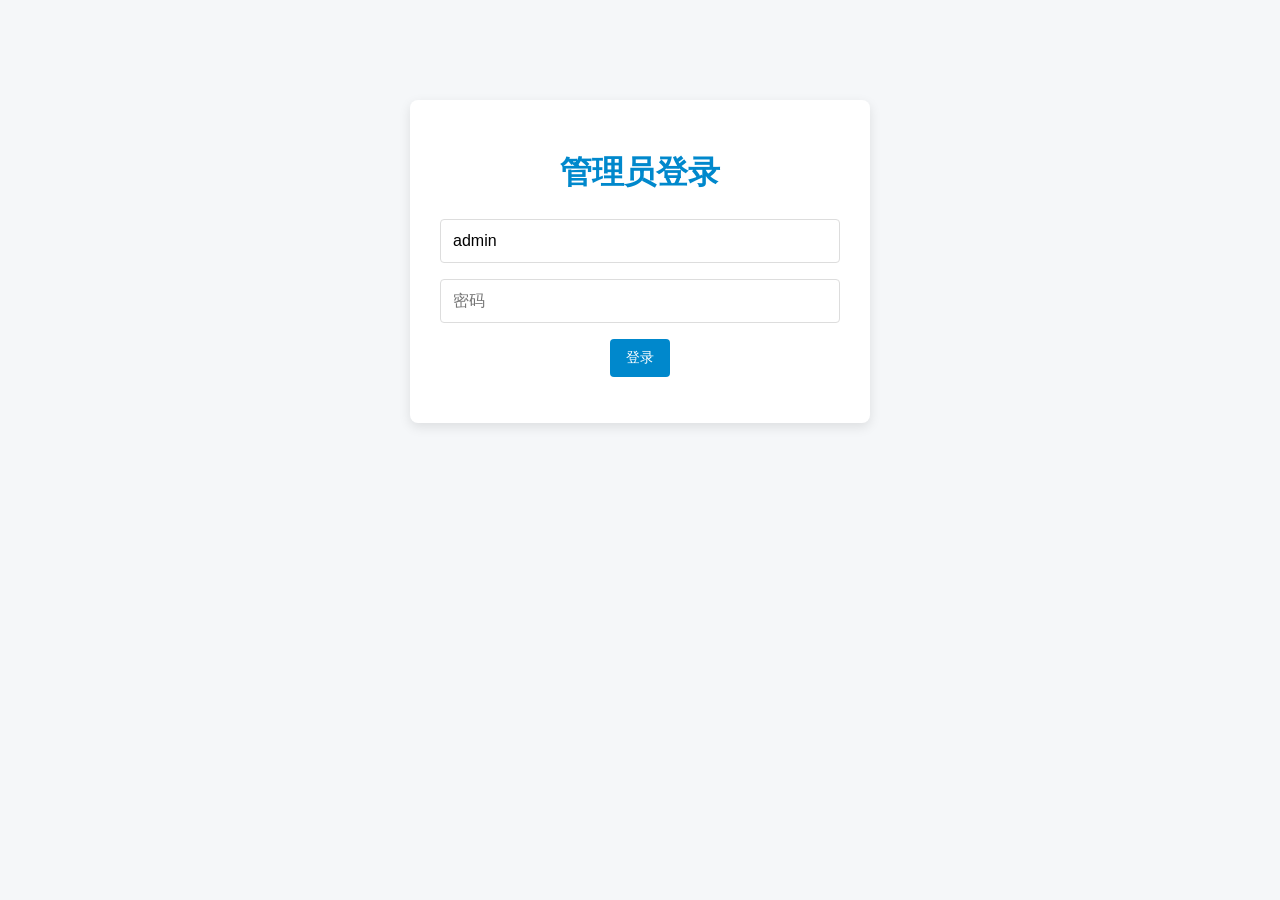
==== webapp/admin/index.html @ a599862c "udp ht" ====
<!DOCTYPE html>
<html lang="zh-CN">
<head>
    <meta charset="UTF-8">
    <meta name="viewport" content="width=device-width, initial-scale=1.0">
    <title>接龙机器人管理后台</title>
    <link rel="stylesheet" href="admin.css">
</head>
<body>
    <div id="login-page" class="page">
        <div class="login-container">
            <h1>管理员登录</h1>
            <input type="text" id="username" placeholder="用户名" value="admin">
            <input type="password" id="password" placeholder="密码">
            <button onclick="login()">登录</button>
            <p id="login-error" class="error"></p>
        </div>
    </div>

    <div id="admin-page" class="page" style="display: none;">
        <nav>
            <div class="nav-brand">接龙管理后台</div>
            <div class="nav-links">
                <button onclick="showChains()">接龙列表</button>
                <button onclick="showChangePassword()">修改密码</button>
                <button onclick="logout()">退出</button>
            </div>
        </nav>

        <main id="content">
            <!-- 动态内容 -->
        </main>
    </div>

    <!-- 模态框：编辑成员 -->
    <div id="edit-modal" class="modal" style="display: none;">
        <div class="modal-content">
            <h2>编辑成员</h2>
            <input type="hidden" id="edit-member-id">
            <div class="form-group">
                <label>用户名:</label>
                <input type="text" id="edit-username">
            </div>
            <div class="form-group">
                <label>TG 昵称:</label>
                <input type="text" id="edit-nickname">
            </div>
            <div class="modal-actions">
                <button onclick="saveMember()">保存</button>
                <button onclick="closeModal()">取消</button>
            </div>
        </div>
    </div>

    <script src="admin.js"></script>
</body>
</html>
---- webapp/admin/admin.css ----
:root {
    --primary: #0088cc;
    --danger: #ff4d4d;
    --bg: #f5f7f9;
    --card: #ffffff;
    --text: #333333;
}

body {
    font-family: -apple-system, BlinkMacSystemFont, "Segoe UI", Roboto, Helvetica, Arial, sans-serif;
    background-color: var(--bg);
    color: var(--text);
    margin: 0;
    padding: 0;
}

.page {
    width: 100%;
}

.login-container {
    max-width: 400px;
    margin: 100px auto;
    padding: 30px;
    background: var(--card);
    border-radius: 8px;
    box-shadow: 0 4px 12px rgba(0,0,0,0.1);
    text-align: center;
}

.login-container h1 { margin-bottom: 24px; color: var(--primary); }

input {
    width: 100%;
    padding: 12px;
    margin-bottom: 16px;
    border: 1px solid #ddd;
    border-radius: 4px;
    box-sizing: border-box;
    font-size: 16px;
}

button {
    padding: 10px 16px;
    border: none;
    border-radius: 4px;
    background-color: var(--primary);
    color: white;
    cursor: pointer;
    font-size: 14px;
    transition: opacity 0.2s;
}

button:hover { opacity: 0.8; }
button.danger { background-color: var(--danger); }
button.secondary { background-color: #666; }

nav {
    background: var(--primary);
    color: white;
    padding: 0 20px;
    height: 60px;
    display: flex;
    align-items: center;
    justify-content: space-between;
}

.nav-brand { font-size: 20px; font-weight: bold; }
.nav-links button { background: rgba(255,255,255,0.2); margin-left: 10px; }

main { padding: 20px; max-width: 1200px; margin: 0 auto; }

table {
    width: 100%;
    border-collapse: collapse;
    background: var(--card);
    border-radius: 8px;
    overflow: hidden;
    box-shadow: 0 2px 8px rgba(0,0,0,0.05);
}

th, td { padding: 12px 16px; text-align: left; border-bottom: 1px solid #eee; }
th { background: #fafafa; font-weight: 600; }

.error { color: var(--danger); margin-top: 10px; }

.modal {
    position: fixed;
    top: 0; left: 0; right: 0; bottom: 0;
    background: rgba(0,0,0,0.5);
    display: flex;
    align-items: center;
    justify-content: center;
    z-index: 1000;
}

.modal-content {
    background: white;
    padding: 24px;
    border-radius: 8px;
    width: 400px;
}

.form-group { margin-bottom: 15px; }
.form-group label { display: block; margin-bottom: 5px; font-weight: bold; }
.modal-actions { text-align: right; margin-top: 20px; }
.modal-actions button { margin-left: 10px; }

.card {
    background: var(--card);
    padding: 20px;
    border-radius: 8px;
    margin-bottom: 20px;
    box-shadow: 0 2px 8px rgba(0,0,0,0.05);
}

.change-pw-container { max-width: 500px; margin: 0 auto; }
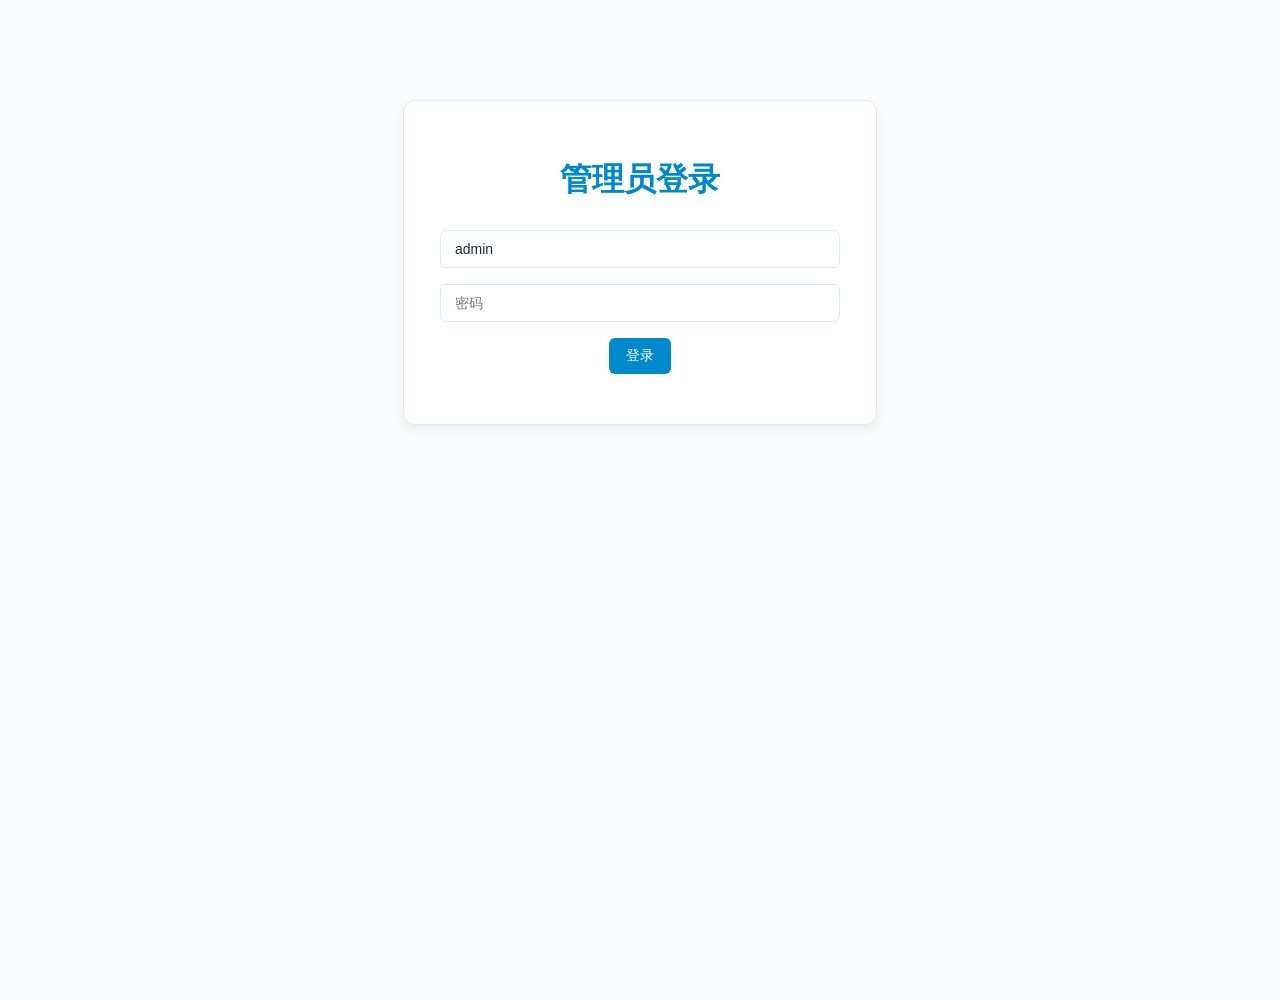
==== commit 273b5170: "udp v2" ====
--- a/webapp/admin/index.html
+++ b/webapp/admin/index.html
@@ -4,7 +4,10 @@
     <meta charset="UTF-8">
     <meta name="viewport" content="width=device-width, initial-scale=1.0">
     <title>接龙机器人管理后台</title>
-    <link rel="stylesheet" href="admin.css">
+    <link rel="stylesheet" href="css/variables.css">
+    <link rel="stylesheet" href="css/layout.css">
+    <link rel="stylesheet" href="css/components.css">
+    <link rel="stylesheet" href="css/responsive.css">
 </head>
 <body>
     <div id="login-page" class="page">
@@ -12,7 +15,7 @@
             <h1>管理员登录</h1>
             <input type="text" id="username" placeholder="用户名" value="admin">
             <input type="password" id="password" placeholder="密码">
-            <button onclick="login()">登录</button>
+            <button id="login-btn">登录</button>
             <p id="login-error" class="error"></p>
         </div>
     </div>
@@ -21,9 +24,14 @@
         <nav>
             <div class="nav-brand">接龙管理后台</div>
             <div class="nav-links">
-                <button onclick="showChains()">接龙列表</button>
-                <button onclick="showChangePassword()">修改密码</button>
-                <button onclick="logout()">退出</button>
+                <button id="nav-dashboard">仪表盘</button>
+                <button id="nav-chains">接龙列表</button>
+                <button id="nav-chats" style="display: none;">群聊管理</button>
+                <button id="nav-accounts" style="display: none;">管理员管理</button>
+                <button id="nav-settings" style="display: none;">系统设置</button>
+                <button id="nav-audit" style="display: none;">审计日志</button>
+                <button id="nav-change-password">修改密码</button>
+                <button id="nav-logout">退出</button>
             </div>
         </nav>
 
@@ -46,12 +54,12 @@
                 <input type="text" id="edit-nickname">
             </div>
             <div class="modal-actions">
-                <button onclick="saveMember()">保存</button>
-                <button onclick="closeModal()">取消</button>
+                <button id="modal-save-btn">保存</button>
+                <button id="modal-cancel-btn">取消</button>
             </div>
         </div>
     </div>
 
-    <script src="admin.js"></script>
+    <script type="module" src="admin.js"></script>
 </body>
 </html>
--- a/webapp/admin/css/variables.css
+++ b/webapp/admin/css/variables.css
@@ -0,0 +1,27 @@
+:root {
+    --primary: #0088cc;
+    --primary-hover: #0077b3;
+    --danger: #ff4d4d;
+    --danger-hover: #e60000;
+    --success: #2ec4b6;
+    --bg: #f8fafc;
+    --card: #ffffff;
+    --text: #1e293b;
+    --border: #e2e8f0;
+    --nav-bg: rgba(255, 255, 255, 0.7);
+    --modal-bg: rgba(255, 255, 255, 0.85);
+    --shadow: 0 4px 12px rgba(15, 23, 42, 0.05);
+    --transition: all 0.2s ease-in-out;
+}
+
+@media (prefers-color-scheme: dark) {
+    :root {
+        --bg: #0f172a;
+        --card: #1e293b;
+        --text: #f8fafc;
+        --border: #334155;
+        --nav-bg: rgba(30, 41, 59, 0.7);
+        --modal-bg: rgba(30, 41, 59, 0.85);
+        --shadow: 0 4px 12px rgba(0, 0, 0, 0.3);
+    }
+}
--- a/webapp/admin/css/layout.css
+++ b/webapp/admin/css/layout.css
@@ -0,0 +1,56 @@
+body {
+    font-family: -apple-system, BlinkMacSystemFont, "Segoe UI", Roboto, Helvetica, Arial, sans-serif;
+    background-color: var(--bg);
+    color: var(--text);
+    margin: 0;
+    padding: 0;
+    transition: var(--transition);
+}
+
+.page {
+    width: 100%;
+    min-height: 100vh;
+    box-sizing: border-box;
+}
+
+nav {
+    background: var(--nav-bg);
+    backdrop-filter: blur(10px);
+    -webkit-backdrop-filter: blur(10px);
+    border-bottom: 1px solid var(--border);
+    position: sticky;
+    top: 0;
+    z-index: 100;
+    padding: 0 20px;
+    height: 60px;
+    display: flex;
+    align-items: center;
+    justify-content: space-between;
+}
+
+.nav-brand {
+    font-size: 18px;
+    font-weight: 700;
+    color: var(--primary);
+}
+
+.nav-links {
+    display: flex;
+    gap: 10px;
+}
+
+main {
+    padding: 24px;
+    max-width: 1200px;
+    margin: 0 auto;
+    box-sizing: border-box;
+}
+
+@media (prefers-reduced-motion: reduce) {
+    * {
+        animation-duration: 0s !important;
+        animation-iteration-count: 1 !important;
+        transition-duration: 0s !important;
+        scroll-behavior: auto !important;
+    }
+}
--- a/webapp/admin/css/components.css
+++ b/webapp/admin/css/components.css
@@ -0,0 +1,206 @@
+.card {
+    background: var(--card);
+    border: 1px solid var(--border);
+    border-radius: 8px;
+    padding: 24px;
+    margin-bottom: 24px;
+    box-shadow: var(--shadow);
+    transition: var(--transition);
+}
+
+.card h1, .card h2 {
+    margin-top: 0;
+    font-weight: 700;
+    color: var(--text);
+}
+
+input, select {
+    width: 100%;
+    padding: 10px 14px;
+    margin-bottom: 16px;
+    background: var(--card);
+    color: var(--text);
+    border: 1px solid var(--border);
+    border-radius: 6px;
+    box-sizing: border-box;
+    font-size: 14px;
+    transition: var(--transition);
+}
+
+input:focus, select:focus {
+    border-color: var(--primary);
+    outline: none;
+}
+
+button {
+    padding: 8px 16px;
+    border: 1px solid transparent;
+    border-radius: 6px;
+    background-color: var(--primary);
+    color: white;
+    font-size: 14px;
+    font-weight: 500;
+    cursor: pointer;
+    transition: var(--transition);
+}
+
+button:hover {
+    background-color: var(--primary-hover);
+}
+
+button.secondary {
+    background-color: transparent;
+    border-color: var(--border);
+    color: var(--text);
+}
+
+button.secondary:hover {
+    background-color: var(--border);
+}
+
+button.danger {
+    background-color: var(--danger);
+    color: white;
+}
+
+button.danger:hover {
+    background-color: var(--danger-hover);
+}
+
+.table-container {
+    overflow-x: auto;
+    border: 1px solid var(--border);
+    border-radius: 8px;
+    box-shadow: var(--shadow);
+    margin-bottom: 20px;
+}
+
+table {
+    width: 100%;
+    border-collapse: collapse;
+    background: var(--card);
+    text-align: left;
+}
+
+th, td {
+    padding: 14px 18px;
+    border-bottom: 1px solid var(--border);
+    font-size: 14px;
+    color: var(--text);
+}
+
+th {
+    background: var(--bg);
+    font-weight: 600;
+    opacity: 0.8;
+}
+
+tr:last-child td {
+    border-bottom: none;
+}
+
+tr:hover td {
+    background: var(--bg);
+}
+
+.error {
+    color: var(--danger);
+    font-size: 14px;
+    margin-top: 8px;
+}
+
+.modal {
+    position: fixed;
+    top: 0; left: 0; right: 0; bottom: 0;
+    background: rgba(15, 23, 42, 0.3);
+    backdrop-filter: blur(4px);
+    -webkit-backdrop-filter: blur(4px);
+    display: flex;
+    align-items: center;
+    justify-content: center;
+    z-index: 1000;
+}
+
+.modal-content {
+    background: var(--card);
+    border: 1px solid var(--border);
+    padding: 28px;
+    border-radius: 12px;
+    width: 420px;
+    box-shadow: 0 20px 25px -5px rgba(0, 0, 0, 0.1), 0 10px 10px -5px rgba(0, 0, 0, 0.04);
+}
+
+.form-group {
+    margin-bottom: 18px;
+}
+
+.form-group label {
+    display: block;
+    margin-bottom: 6px;
+    font-weight: 600;
+    font-size: 13px;
+    color: var(--text);
+}
+
+.modal-actions {
+    display: flex;
+    justify-content: flex-end;
+    gap: 10px;
+    margin-top: 24px;
+}
+
+.stats-grid {
+    display: grid;
+    grid-template-columns: repeat(auto-fit, minmax(200px, 1fr));
+    gap: 20px;
+    margin-bottom: 28px;
+}
+
+.stat-card {
+    background: var(--card);
+    border: 1px solid var(--border);
+    border-radius: 8px;
+    padding: 20px;
+    box-shadow: var(--shadow);
+}
+
+.stat-label {
+    font-size: 13px;
+    opacity: 0.7;
+    margin-bottom: 6px;
+    color: var(--text);
+}
+
+.stat-value {
+    font-size: 28px;
+    font-weight: 700;
+    color: var(--primary);
+}
+
+.login-container {
+    max-width: 400px;
+    margin: 100px auto;
+    padding: 36px;
+    background: var(--card);
+    border: 1px solid var(--border);
+    border-radius: 12px;
+    box-shadow: var(--shadow);
+    text-align: center;
+}
+
+.login-container h1 {
+    margin-bottom: 28px;
+    color: var(--primary);
+}
+
+.change-pw-container {
+    max-width: 500px;
+    margin: 0 auto;
+}
+
+.header-action {
+    display: flex;
+    justify-content: space-between;
+    align-items: center;
+    margin-bottom: 20px;
+}
--- a/webapp/admin/css/responsive.css
+++ b/webapp/admin/css/responsive.css
@@ -0,0 +1,29 @@
+@media (max-width: 768px) {
+    nav {
+        flex-direction: column;
+        height: auto;
+        padding: 15px;
+        align-items: flex-start;
+        gap: 12px;
+    }
+
+    .nav-links {
+        width: 100%;
+        overflow-x: auto;
+        padding-bottom: 5px;
+    }
+
+    main {
+        padding: 16px;
+    }
+
+    .stats-grid {
+        grid-template-columns: 1fr;
+        gap: 16px;
+    }
+
+    .modal-content {
+        width: 90%;
+        padding: 20px;
+    }
+}
